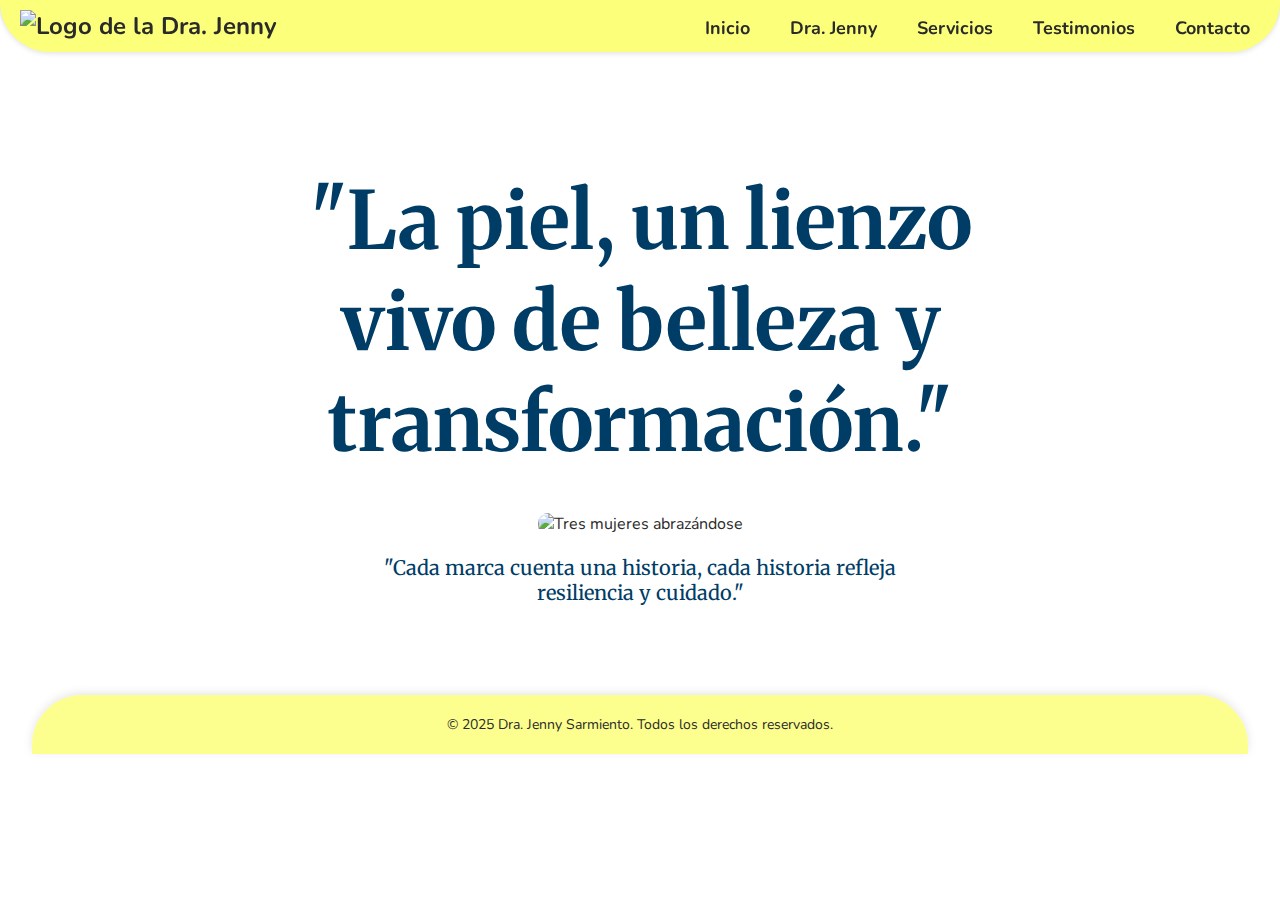
==== index.html @ 7caa281d "Add files via upload" ====
<!DOCTYPE html>
<html lang="en">
<head>
    <meta charset="UTF-8">
    <meta name="viewport" content="width=device-width, initial-scale=1.0">
    <title>Dra Jenny</title>
    <link rel="stylesheet" href="styles.css">
</head>
<body>
    <header>
        <div class="navbar">
          <div class="logo">
            <img src="Imagenes/logo.png" alt="Logo de la Dra. Jenny">
          </div>
          <button class="menu-toggle" id="menu-toggle">&#9776;</button>
          <ul class="nav-links" id="nav-links">
            <li><a href="index.html">Inicio</a></li>
            <li><a href="dra-jenny.html">Dra. Jenny</a></li>
            <li><a href="servicios.html">Servicios</a></li>
            <li><a href="testimonios.html">Testimonios</a></li>
            <li><a href="contacto.html">Contacto</a></li>
          </ul>
        </div>
      </header>      
<script src="script.js"></script>
<div class="hero">
    <h1 class="quote">"La piel, un lienzo vivo de belleza y transformación."</h1>
    <img src="Imagenes/grupo-mujeres-que-muestran-diferentes-tipos-belleza-cuerpos.png" alt="Tres mujeres abrazándose">
    <p class="quote-small">"Cada marca cuenta una historia, cada historia refleja resiliencia y cuidado."</p>
  </div>
</body>
<footer class="footer">
    <p>© 2025 Dra. Jenny Sarmiento. Todos los derechos reservados.</p>
  </footer>  
</html>
---- styles.css ----
@import url('https://fonts.googleapis.com/css2?family=Merriweather:ital,wght@0,300;0,400;0,700;1,300;1,400;1,700&family=Nunito:ital,wght@0,200..1000;1,200..1000&display=swap');
* {
  margin: 0;
  padding: 0;
  box-sizing: border-box;
}

html, body {
  height: 100%;
}

body {
  font-family: 'Nunito', sans-serif;
  background: url('Imagenes/Fondo marmol.png') no-repeat center center fixed;
  background-size: cover;
  color: #2a2a2a;
  padding-top: 100px;
}
.logo {
  position: left;
  top: 20px;
  left: 20px;
}
header {
  position: fixed;
  top: 0;
  left: 0;
  width: 100%;
  background: rgb(251, 255, 121);
  padding: 20px;
  text-align: center;
  font-size: 24px;
  font-weight: bold;
  border-radius: 0 0 50px 50px;
  z-index: 1000;
  box-shadow: 0 2px 5px rgba(0, 0, 0, 0.1);
}
nav {
  display: flex;
  justify-content: center;
  gap: 20px;
  background: none;
  padding: 10px 0;
}
nav a {
  text-decoration: none;
  color: #2a2a2a;
  font-size: 18px;
}
.hero {
  max-width: 800px;
  margin: 0 auto;
  text-align: center;
  padding: 50px 20px;
}

.hero img {
  width: 100%;
  height: auto;
  border-radius: 10px;
  margin-top: 20px;
}
.quote {
  font-family: "Merriweather", serif;
  font-size: 40px;
  font-weight: bold;
  color: #003d66;
  margin-bottom: 20px;
  opacity: 0;
  transform: translateY(20px);
  transition: opacity 1s ease, transform 1s ease;
}

.quote-small {
  font-family: "Merriweather", serif;
  font-size: 18px;
  color: #003d66;
  margin-top: 20px;
  max-width: 600px;
  margin-left: auto;
  margin-right: auto;
  opacity: 0;
  transform: translateY(20px);
  transition: opacity 1s ease, transform 1s ease;
}

.visible {
  opacity: 1 !important;
  transform: translateY(0) !important;
}

/* Ajuste para pantallas grandes */
@media (min-width: 768px) {
  .quote {
    font-size: 80px;
  }
  .quote-small {
    font-size: 20px;
  }
}
/* Navbar principal */
.navbar {
  display: flex;
  justify-content: space-between;
  align-items: center;
  background: rgb(251, 255, 121);
  padding: 10px 20px;
  position: fixed;
  top: 0;
  left: 0;
  width: 100%;
  border-radius: 0 0 50px 50px;
  z-index: 1000;
  box-shadow: 0 2px 5px rgba(0, 0, 0, 0.1);
}

/* Asegura espacio arriba para el menú fijo */
body {
  padding-top: 120px;
}

/* Logo alineado a la izquierda */
.logo img {
  height: 60px;
}

/* Enlaces alineados a la derecha */
.nav-links {
  list-style: none;
  display: flex;
  gap: 20px;
}

.nav-links li a {
  text-decoration: none;
  color: #2a2a2a;
  font-size: 18px;
  padding: 6px 10px;
  border-radius: 5px;
  transition: all 0.3s ease;
}

.nav-links li a:hover {
  opacity: 0.7;
}

.nav-links li a:active {
  background-color: #003d66;
  color: white;
}

/* Botón hamburguesa (oculto en pantallas grandes) */
.menu-toggle {
  display: none;
  background: none;
  border: none;
  font-size: 28px;
  cursor: pointer;
}

/* Responsive para móviles */
@media (max-width: 768px) {
  .nav-links {
    display: none;
    position: absolute;
    top: 100%;
    right: 20px;
    background: rgb(251, 255, 121);
    flex-direction: column;
    align-items: flex-start;
    padding: 10px;
    border-radius: 10px;
    box-shadow: 0 2px 10px rgba(0,0,0,0.1);
  }

  .nav-links.open {
    display: flex;
  }

  .menu-toggle {
    display: block;
  }
}
.footer {
  background-color: rgba(251, 255, 121, 0.85); /* mismo color que header con transparencia */
  text-align: center;
  padding: 20px;
  font-size: 14px;
  color: #2a2a2a;
  border-radius: 50px 50px 0 0;
  width: 95%;
  margin: 0 auto;
  margin-top: 40px;
  box-shadow: 0 -2px 10px rgba(0, 0, 0, 0.1);
}
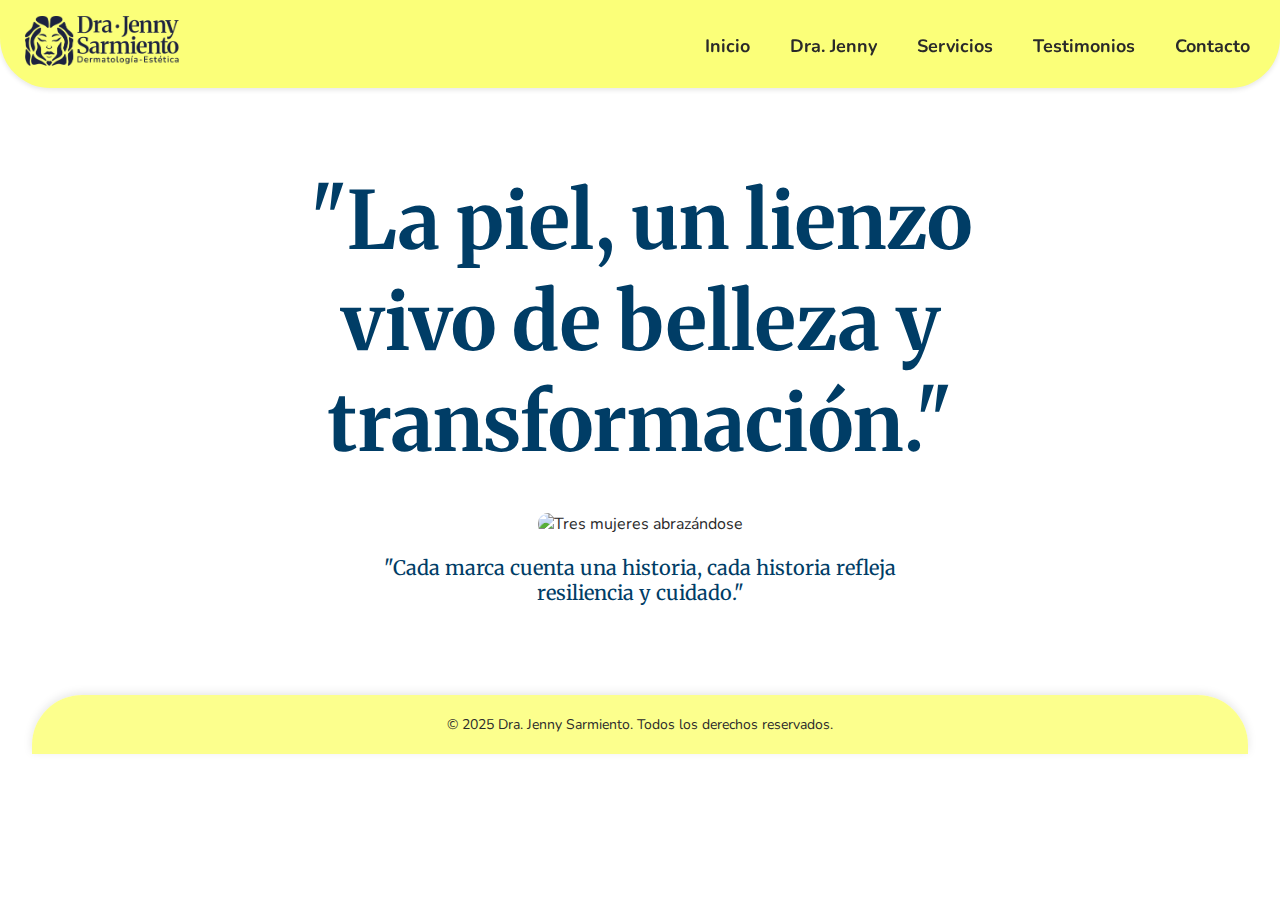
==== commit edab6efd: "Update index.html" ====
--- a/index.html
+++ b/index.html
@@ -10,7 +10,7 @@
     <header>
         <div class="navbar">
           <div class="logo">
-            <img src="Imagenes/logo.png" alt="Logo de la Dra. Jenny">
+            <img src="logo.png" alt="Logo de la Dra. Jenny">
           </div>
           <button class="menu-toggle" id="menu-toggle">&#9776;</button>
           <ul class="nav-links" id="nav-links">
@@ -32,4 +32,4 @@
 <footer class="footer">
     <p>© 2025 Dra. Jenny Sarmiento. Todos los derechos reservados.</p>
   </footer>  
-</html>+</html>
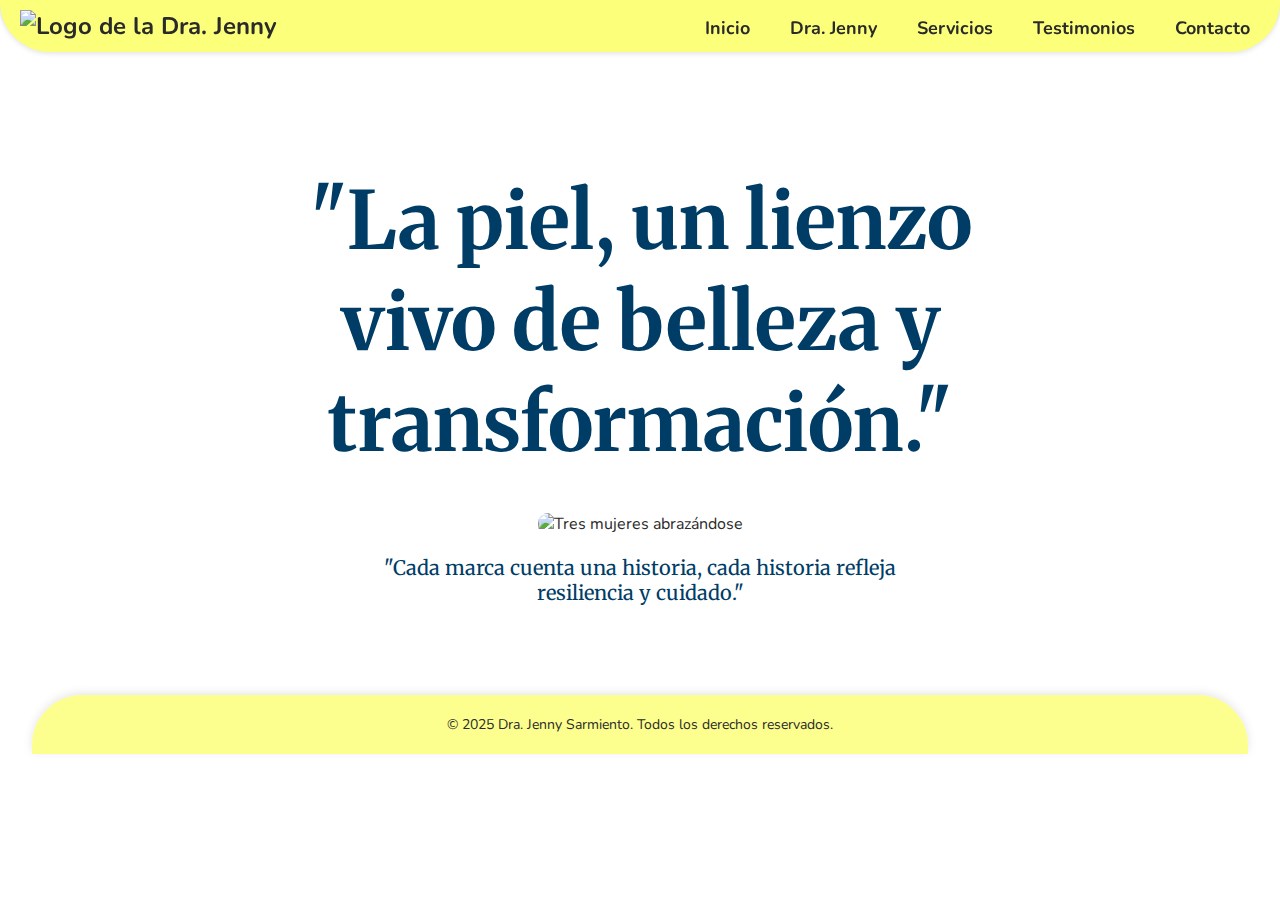
==== commit c14234cb: "Add files via upload" ====
--- a/index.html
+++ b/index.html
@@ -10,7 +10,7 @@
     <header>
         <div class="navbar">
           <div class="logo">
-            <img src="logo.png" alt="Logo de la Dra. Jenny">
+            <img src="Imagenes/logo.png" alt="Logo de la Dra. Jenny">
           </div>
           <button class="menu-toggle" id="menu-toggle">&#9776;</button>
           <ul class="nav-links" id="nav-links">
@@ -32,4 +32,4 @@
 <footer class="footer">
     <p>© 2025 Dra. Jenny Sarmiento. Todos los derechos reservados.</p>
   </footer>  
-</html>
+</html>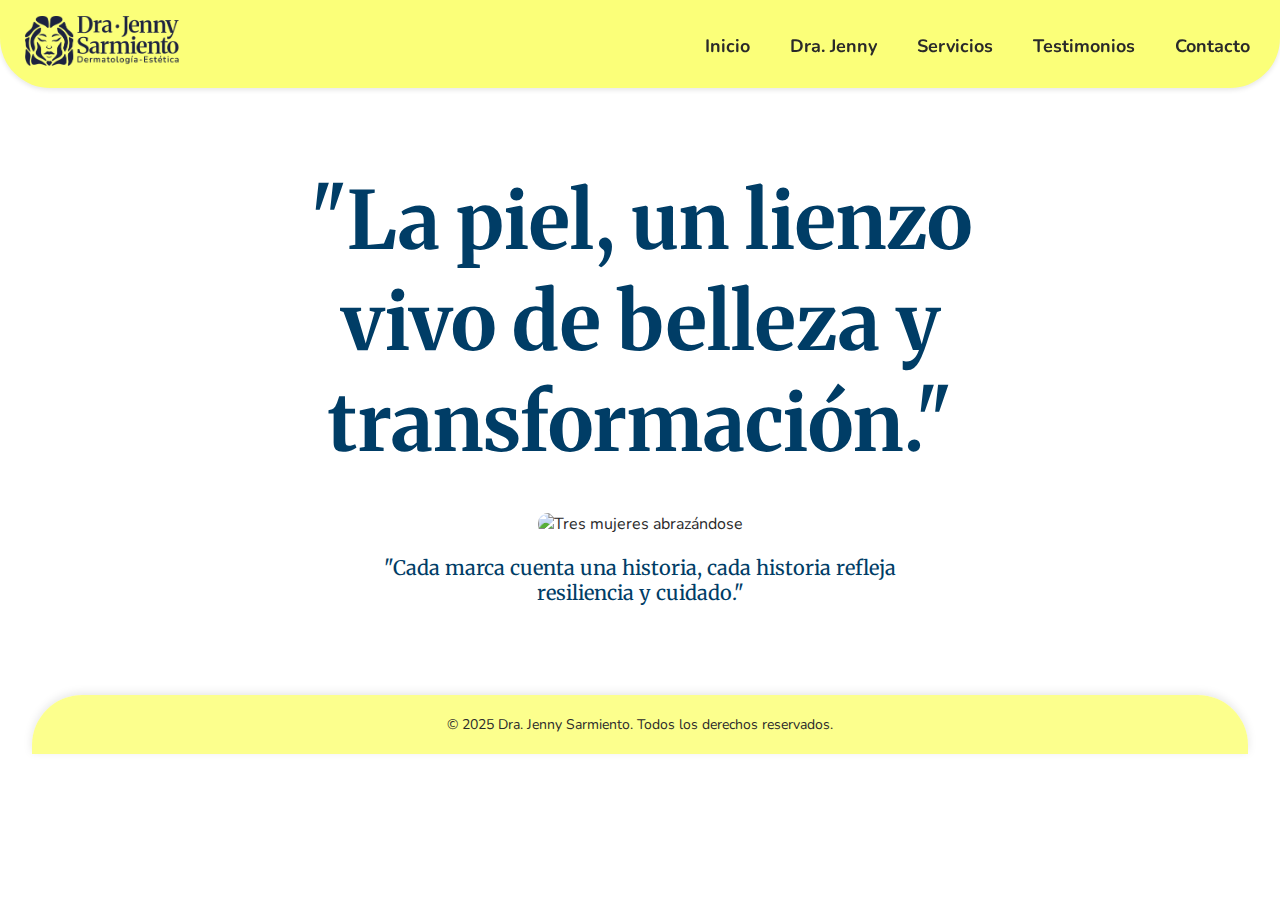
==== commit cbce0d90: "Update index.html" ====
--- a/index.html
+++ b/index.html
@@ -10,7 +10,7 @@
     <header>
         <div class="navbar">
           <div class="logo">
-            <img src="Imagenes/logo.png" alt="Logo de la Dra. Jenny">
+            <img src="logo.png" alt="Logo de la Dra. Jenny">
           </div>
           <button class="menu-toggle" id="menu-toggle">&#9776;</button>
           <ul class="nav-links" id="nav-links">
@@ -32,4 +32,4 @@
 <footer class="footer">
     <p>© 2025 Dra. Jenny Sarmiento. Todos los derechos reservados.</p>
   </footer>  
-</html>+</html>
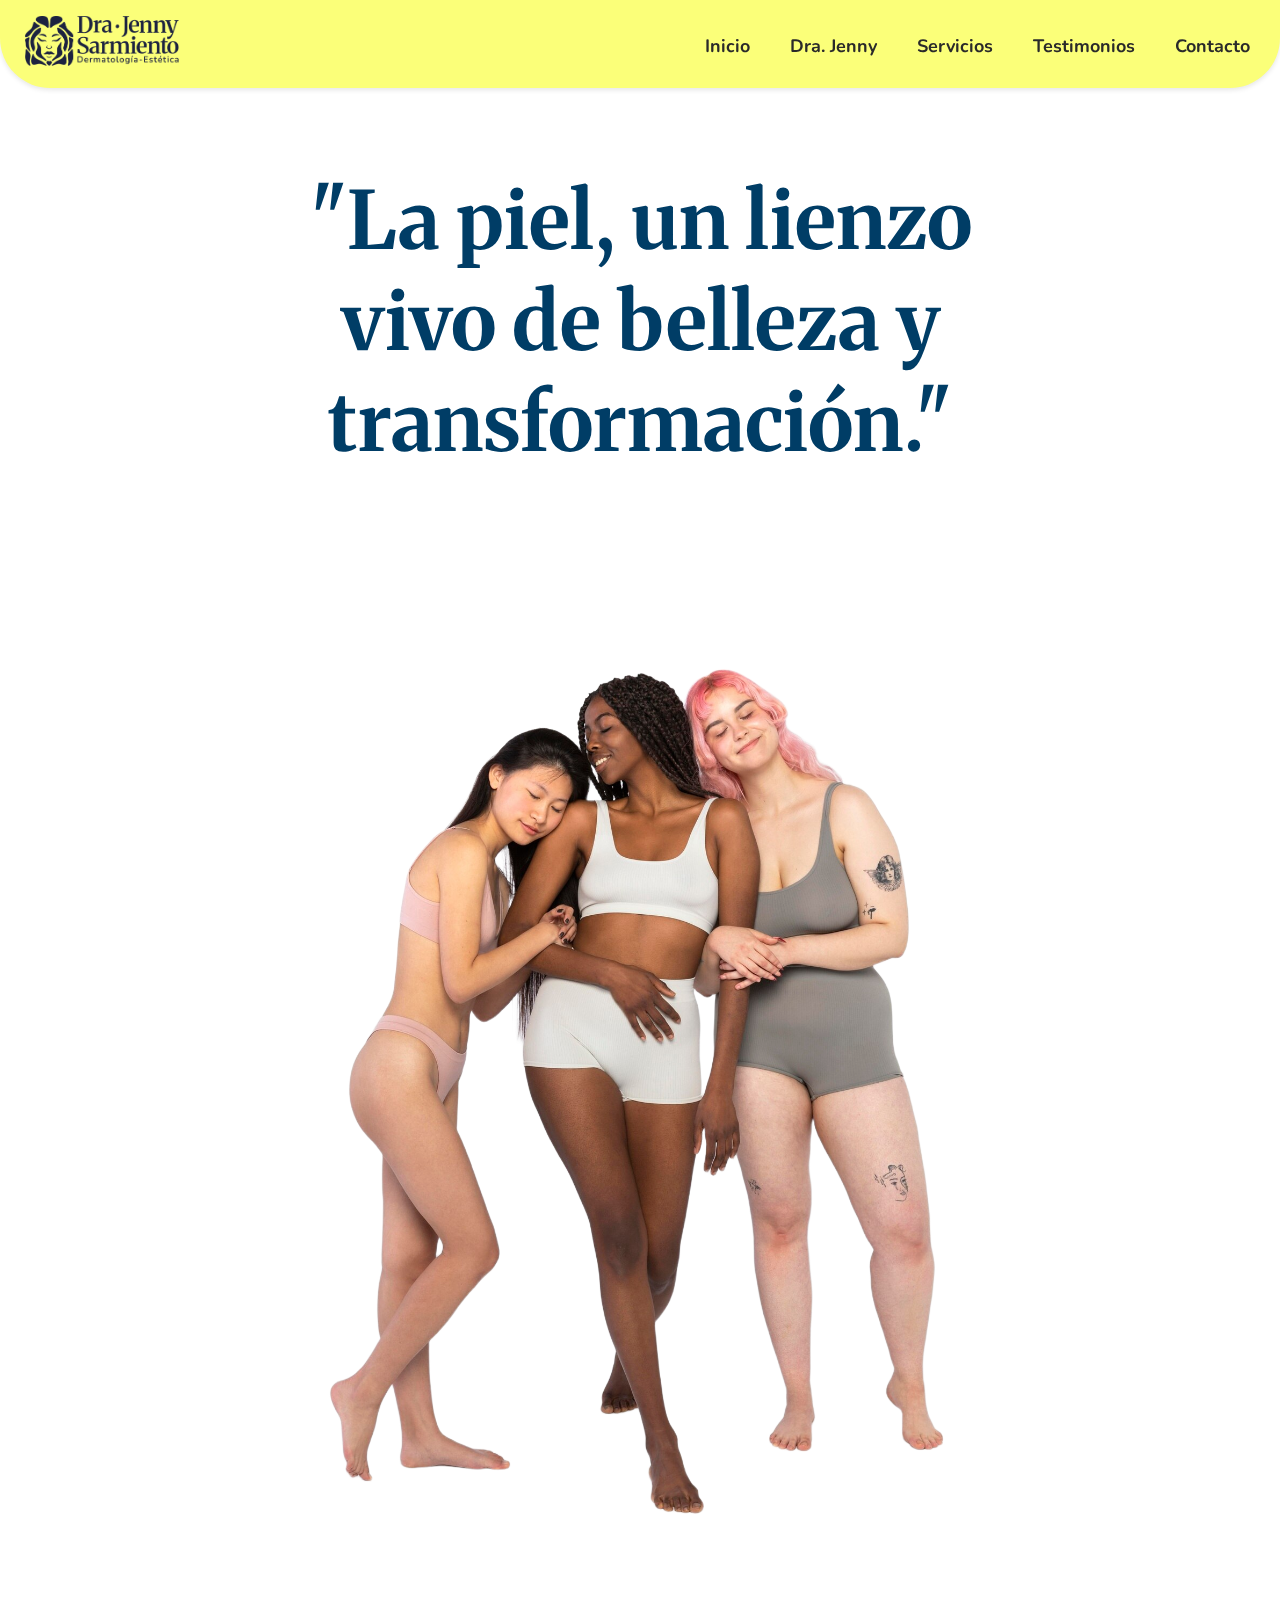
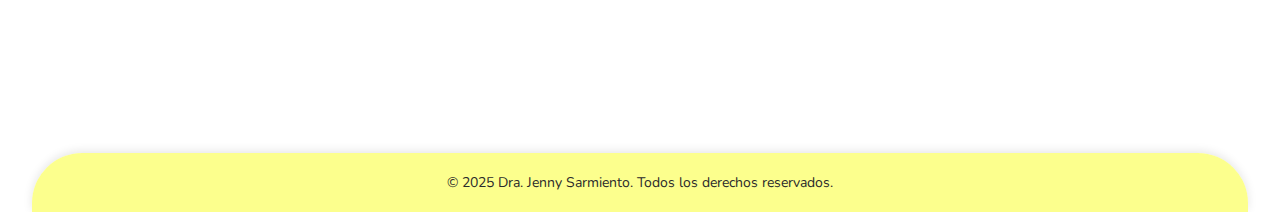
==== commit c035108d: "index.html" ====
--- a/index.html
+++ b/index.html
@@ -25,7 +25,7 @@
 <script src="script.js"></script>
 <div class="hero">
     <h1 class="quote">"La piel, un lienzo vivo de belleza y transformación."</h1>
-    <img src="Imagenes/grupo-mujeres-que-muestran-diferentes-tipos-belleza-cuerpos.png" alt="Tres mujeres abrazándose">
+    <img src="https://andigoooo.github.io/Drajenny/grupo-mujeres-que-muestran-diferentes-tipos-belleza-cuerpos.png" alt="Tres mujeres abrazándose">
     <p class="quote-small">"Cada marca cuenta una historia, cada historia refleja resiliencia y cuidado."</p>
   </div>
 </body>
--- a/styles.css
+++ b/styles.css
@@ -11,7 +11,7 @@
 
 body {
   font-family: 'Nunito', sans-serif;
-  background: url('Imagenes/Fondo marmol.png') no-repeat center center fixed;
+  background: url('Fondo marmol.png') no-repeat center center fixed;
   background-size: cover;
   color: #2a2a2a;
   padding-top: 100px;
